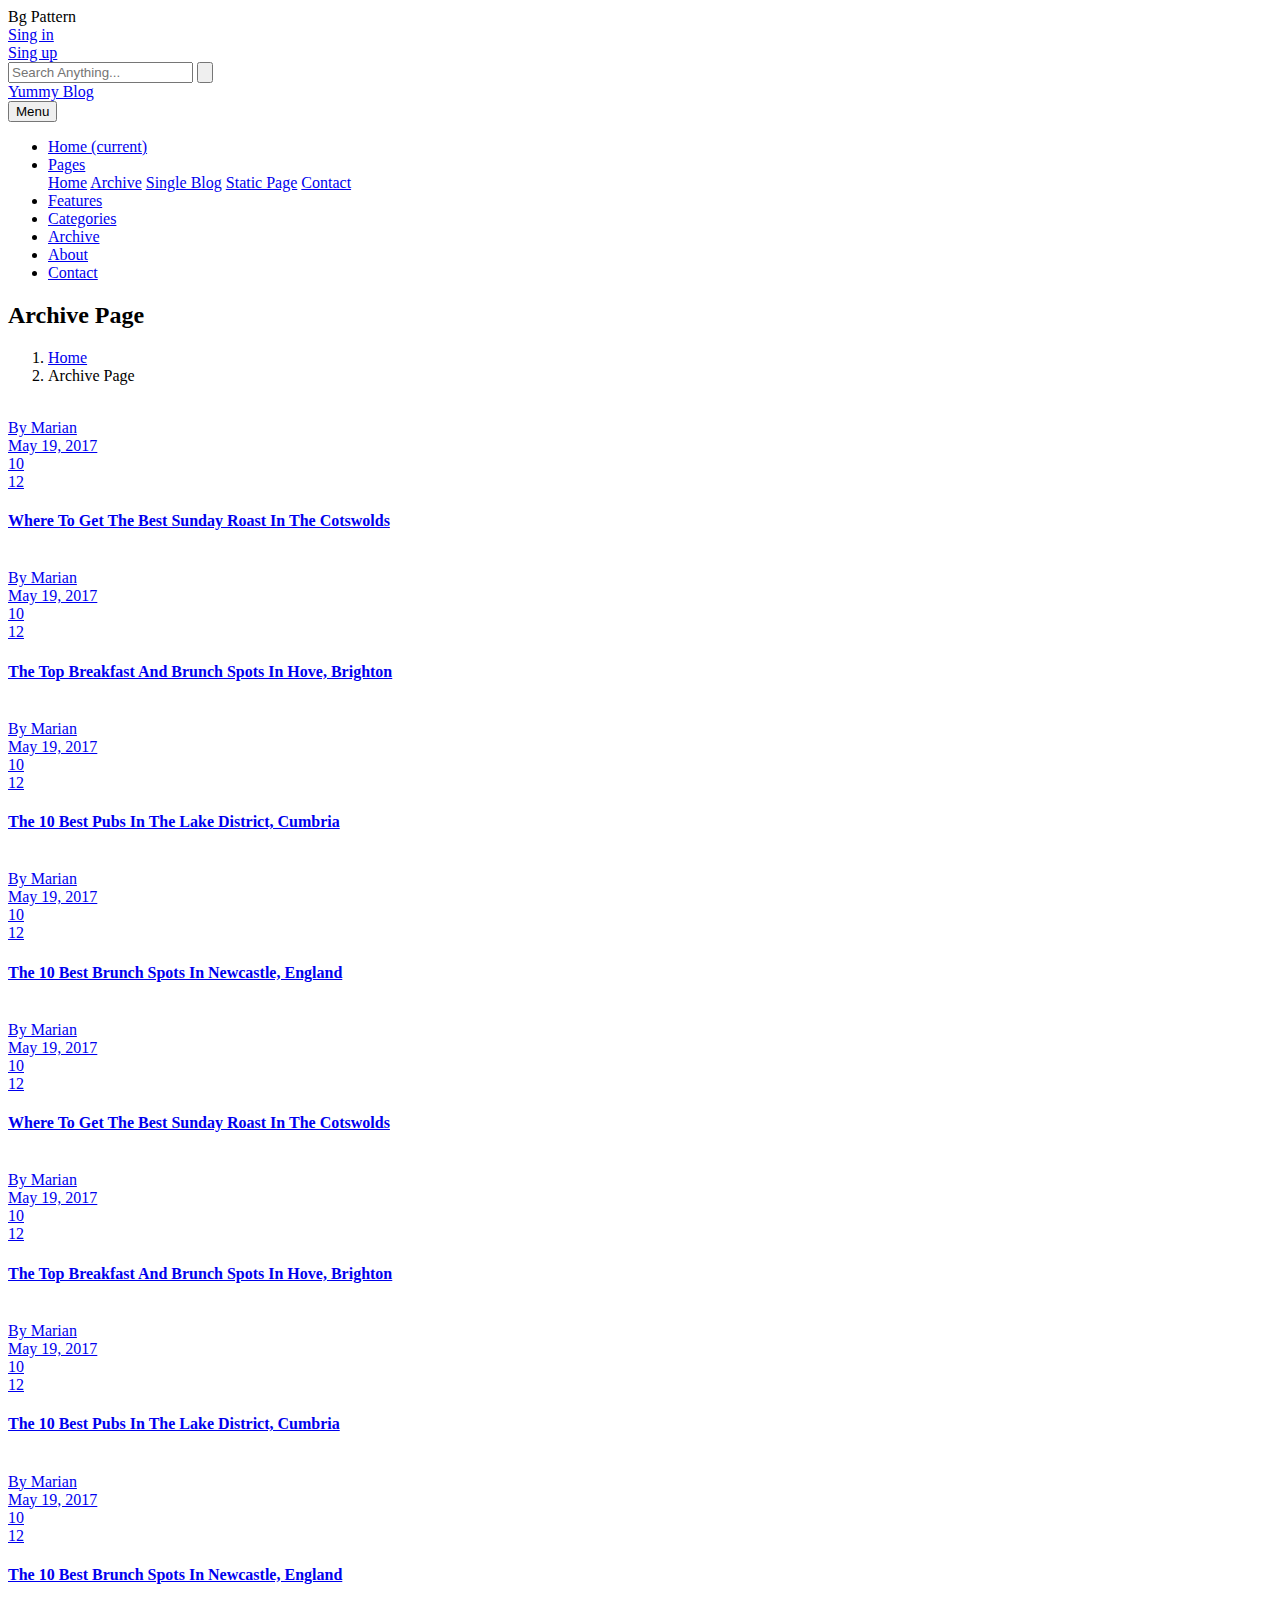
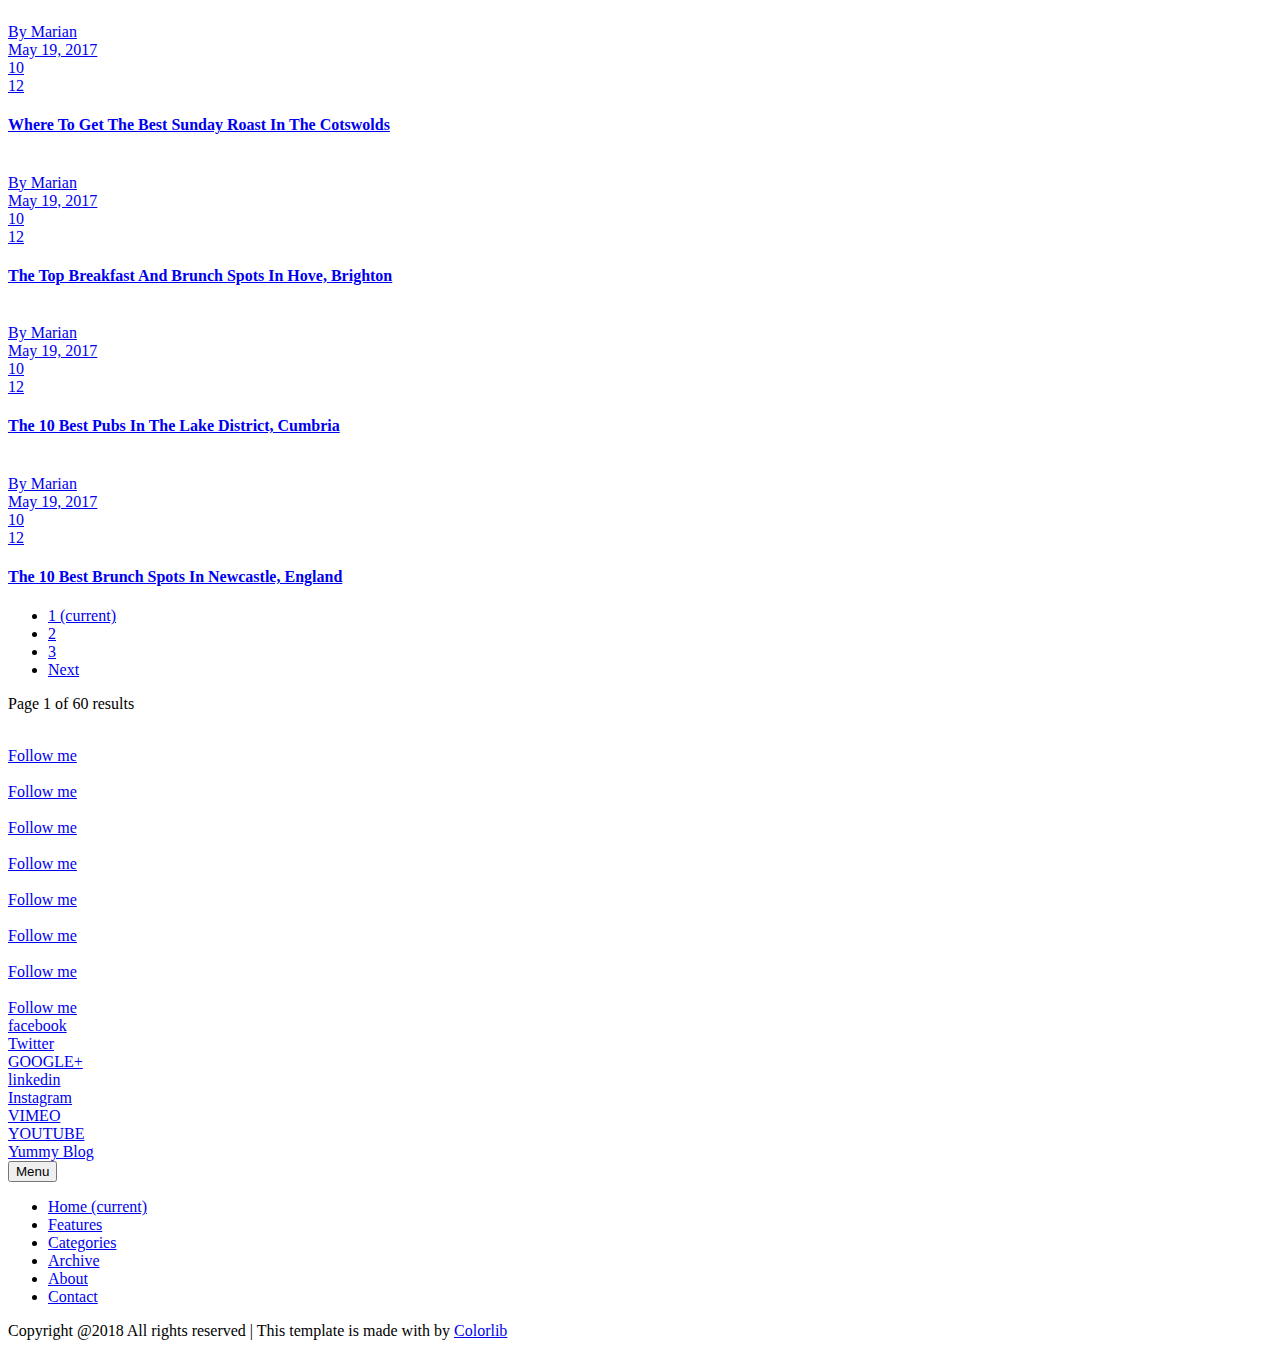
==== yummy-master/archive.html @ c9d028f7 "Create archive.html" ====
<!DOCTYPE html>
<html lang="en">

<head>
    <meta charset="UTF-8">
    <meta name="description" content="">
    <meta http-equiv="X-UA-Compatible" content="IE=edge">
    <meta name="viewport" content="width=device-width, initial-scale=1, shrink-to-fit=no">
    <!-- The above 4 meta tags *must* come first in the head; any other head content must come *after* these tags -->

    <!-- Title -->
    <title>Yummy Blog - Food Blog Template</title>

    <!-- Favicon -->
    <link rel="icon" href="img/core-img/favicon.ico">

    <!-- Core Stylesheet -->
    <link href="style.css" rel="stylesheet">

    <!-- Responsive CSS -->
    <link href="css/responsive/responsive.css" rel="stylesheet">

</head>

<body>
    <!-- Preloader Start -->
    <div id="preloader">
        <div class="yummy-load"></div>
    </div>

    <!-- Background Pattern Swither -->
    <div id="pattern-switcher">
        Bg Pattern
    </div>
    <div id="patter-close">
        <i class="fa fa-times" aria-hidden="true"></i>
    </div>

    <!-- ****** Top Header Area Start ****** -->
    <div class="top_header_area">
        <div class="container">
            <div class="row">
                <div class="col-5 col-sm-6">
                    <!--  Top Social bar start -->
                    <div class="top_social_bar">
                        <a href="#"><i class="fa fa-facebook" aria-hidden="true"></i></a>
                        <a href="#"><i class="fa fa-twitter" aria-hidden="true"></i></a>
                        <a href="#"><i class="fa fa-linkedin" aria-hidden="true"></i></a>
                        <a href="#"><i class="fa fa-skype" aria-hidden="true"></i></a>
                        <a href="#"><i class="fa fa-dribbble" aria-hidden="true"></i></a>
                    </div>
                </div>
                <!--  Login Register Area -->
                <div class="col-7 col-sm-6">
                    <div class="signup-search-area d-flex align-items-center justify-content-end">
                        <div class="login_register_area d-flex">
                            <div class="login">
                                <a href="register.html">Sing in</a>
                            </div>
                            <div class="register">
                                <a href="register.html">Sing up</a>
                            </div>
                        </div>
                        <!-- Search Button Area -->
                        <div class="search_button">
                            <a class="searchBtn" href="#"><i class="fa fa-search" aria-hidden="true"></i></a>
                        </div>
                        <!-- Search Form -->
                        <div class="search-hidden-form">
                            <form action="#" method="get">
                                <input type="search" name="search" id="search-anything" placeholder="Search Anything...">
                                <input type="submit" value="" class="d-none">
                                <span class="searchBtn"><i class="fa fa-times" aria-hidden="true"></i></span>
                            </form>
                        </div>
                    </div>
                </div>
            </div>
        </div>
    </div>
    <!-- ****** Top Header Area End ****** -->

    <!-- ****** Header Area Start ****** -->
    <header class="header_area">
        <div class="container">
            <div class="row">
                <!-- Logo Area Start -->
                <div class="col-12">
                    <div class="logo_area text-center">
                        <a href="index.html" class="yummy-logo">Yummy Blog</a>
                    </div>
                </div>
            </div>

            <div class="row">
                <div class="col-12">
                    <nav class="navbar navbar-expand-lg">
                        <button class="navbar-toggler" type="button" data-toggle="collapse" data-target="#yummyfood-nav" aria-controls="yummyfood-nav" aria-expanded="false" aria-label="Toggle navigation"><i class="fa fa-bars" aria-hidden="true"></i> Menu</button>
                        <!-- Menu Area Start -->
                        <div class="collapse navbar-collapse justify-content-center" id="yummyfood-nav">
                            <ul class="navbar-nav" id="yummy-nav">
                                <li class="nav-item">
                                    <a class="nav-link" href="index.html">Home <span class="sr-only">(current)</span></a>
                                </li>
                                <li class="nav-item dropdown">
                                    <a class="nav-link dropdown-toggle" href="#" id="yummyDropdown" role="button" data-toggle="dropdown" aria-haspopup="true" aria-expanded="false">Pages</a>
                                    <div class="dropdown-menu" aria-labelledby="yummyDropdown">
                                        <a class="dropdown-item" href="index.html">Home</a>
                                        <a class="dropdown-item" href="archive.html">Archive</a>
                                        <a class="dropdown-item" href="single.html">Single Blog</a>
                                        <a class="dropdown-item" href="static.html">Static Page</a>
                                        <a class="dropdown-item" href="contact.html">Contact</a>
                                    </div>
                                </li>
                                <li class="nav-item">
                                    <a class="nav-link" href="#">Features</a>
                                </li>
                                <li class="nav-item">
                                    <a class="nav-link" href="#">Categories</a>
                                </li>
                                <li class="nav-item active">
                                    <a class="nav-link" href="archive.html">Archive</a>
                                </li>
                                <li class="nav-item">
                                    <a class="nav-link" href="#">About</a>
                                </li>
                                <li class="nav-item">
                                    <a class="nav-link" href="contact.html">Contact</a>
                                </li>
                            </ul>
                        </div>
                    </nav>
                </div>
            </div>
        </div>
    </header>
    <!-- ****** Header Area End ****** -->

    <!-- ****** Breadcumb Area Start ****** -->
    <div class="breadcumb-area" style="background-image: url(img/bg-img/breadcumb.jpg);">
        <div class="container h-100">
            <div class="row h-100 align-items-center">
                <div class="col-12">
                    <div class="bradcumb-title text-center">
                        <h2>Archive Page</h2>
                    </div>
                </div>
            </div>
        </div>
    </div>
    <div class="breadcumb-nav">
        <div class="container">
            <div class="row">
                <div class="col-12">
                    <nav aria-label="breadcrumb">
                        <ol class="breadcrumb">
                            <li class="breadcrumb-item"><a href="#"><i class="fa fa-home" aria-hidden="true"></i> Home</a></li>
                            <li class="breadcrumb-item active" aria-current="page">Archive Page</li>
                        </ol>
                    </nav>
                </div>
            </div>
        </div>
    </div>
    <!-- ****** Breadcumb Area End ****** -->

    <!-- ****** Archive Area Start ****** -->
    <section class="archive-area section_padding_80">
        <div class="container">
            <div class="row">

                <!-- Single Post -->
                <div class="col-12 col-md-6 col-lg-4">
                    <div class="single-post wow fadeInUp" data-wow-delay="0.1s">
                        <!-- Post Thumb -->
                        <div class="post-thumb">
                            <img src="img/blog-img/2.jpg" alt="">
                        </div>
                        <!-- Post Content -->
                        <div class="post-content">
                            <div class="post-meta d-flex">
                                <div class="post-author-date-area d-flex">
                                    <!-- Post Author -->
                                    <div class="post-author">
                                        <a href="#">By Marian</a>
                                    </div>
                                    <!-- Post Date -->
                                    <div class="post-date">
                                        <a href="#">May 19, 2017</a>
                                    </div>
                                </div>
                                <!-- Post Comment & Share Area -->
                                <div class="post-comment-share-area d-flex">
                                    <!-- Post Favourite -->
                                    <div class="post-favourite">
                                        <a href="#"><i class="fa fa-heart-o" aria-hidden="true"></i> 10</a>
                                    </div>
                                    <!-- Post Comments -->
                                    <div class="post-comments">
                                        <a href="#"><i class="fa fa-comment-o" aria-hidden="true"></i> 12</a>
                                    </div>
                                    <!-- Post Share -->
                                    <div class="post-share">
                                        <a href="#"><i class="fa fa-share-alt" aria-hidden="true"></i></a>
                                    </div>
                                </div>
                            </div>
                            <a href="#">
                                <h4 class="post-headline">Where To Get The Best Sunday Roast In The Cotswolds</h4>
                            </a>
                        </div>
                    </div>
                </div>

                <!-- Single Post -->
                <div class="col-12 col-md-6 col-lg-4">
                    <div class="single-post wow fadeInUp" data-wow-delay="0.2s">
                        <!-- Post Thumb -->
                        <div class="post-thumb">
                            <img src="img/blog-img/3.jpg" alt="">
                        </div>
                        <!-- Post Content -->
                        <div class="post-content">
                            <div class="post-meta d-flex">
                                <div class="post-author-date-area d-flex">
                                    <!-- Post Author -->
                                    <div class="post-author">
                                        <a href="#">By Marian</a>
                                    </div>
                                    <!-- Post Date -->
                                    <div class="post-date">
                                        <a href="#">May 19, 2017</a>
                                    </div>
                                </div>
                                <!-- Post Comment & Share Area -->
                                <div class="post-comment-share-area d-flex">
                                    <!-- Post Favourite -->
                                    <div class="post-favourite">
                                        <a href="#"><i class="fa fa-heart-o" aria-hidden="true"></i> 10</a>
                                    </div>
                                    <!-- Post Comments -->
                                    <div class="post-comments">
                                        <a href="#"><i class="fa fa-comment-o" aria-hidden="true"></i> 12</a>
                                    </div>
                                    <!-- Post Share -->
                                    <div class="post-share">
                                        <a href="#"><i class="fa fa-share-alt" aria-hidden="true"></i></a>
                                    </div>
                                </div>
                            </div>
                            <a href="#">
                                <h4 class="post-headline">The Top Breakfast And Brunch Spots In Hove, Brighton</h4>
                            </a>
                        </div>
                    </div>
                </div>

                <!-- Single Post -->
                <div class="col-12 col-md-6 col-lg-4">
                    <div class="single-post wow fadeInUp" data-wow-delay="0.3s">
                        <!-- Post Thumb -->
                        <div class="post-thumb">
                            <img src="img/blog-img/4.jpg" alt="">
                        </div>
                        <!-- Post Content -->
                        <div class="post-content">
                            <div class="post-meta d-flex">
                                <div class="post-author-date-area d-flex">
                                    <!-- Post Author -->
                                    <div class="post-author">
                                        <a href="#">By Marian</a>
                                    </div>
                                    <!-- Post Date -->
                                    <div class="post-date">
                                        <a href="#">May 19, 2017</a>
                                    </div>
                                </div>
                                <!-- Post Comment & Share Area -->
                                <div class="post-comment-share-area d-flex">
                                    <!-- Post Favourite -->
                                    <div class="post-favourite">
                                        <a href="#"><i class="fa fa-heart-o" aria-hidden="true"></i> 10</a>
                                    </div>
                                    <!-- Post Comments -->
                                    <div class="post-comments">
                                        <a href="#"><i class="fa fa-comment-o" aria-hidden="true"></i> 12</a>
                                    </div>
                                    <!-- Post Share -->
                                    <div class="post-share">
                                        <a href="#"><i class="fa fa-share-alt" aria-hidden="true"></i></a>
                                    </div>
                                </div>
                            </div>
                            <a href="#">
                                <h4 class="post-headline">The 10 Best Pubs In The Lake District, Cumbria</h4>
                            </a>
                        </div>
                    </div>
                </div>

                <!-- Single Post -->
                <div class="col-12 col-md-6 col-lg-4">
                    <div class="single-post wow fadeInUp" data-wow-delay="0.4s">
                        <!-- Post Thumb -->
                        <div class="post-thumb">
                            <img src="img/blog-img/5.jpg" alt="">
                        </div>
                        <!-- Post Content -->
                        <div class="post-content">
                            <div class="post-meta d-flex">
                                <div class="post-author-date-area d-flex">
                                    <!-- Post Author -->
                                    <div class="post-author">
                                        <a href="#">By Marian</a>
                                    </div>
                                    <!-- Post Date -->
                                    <div class="post-date">
                                        <a href="#">May 19, 2017</a>
                                    </div>
                                </div>
                                <!-- Post Comment & Share Area -->
                                <div class="post-comment-share-area d-flex">
                                    <!-- Post Favourite -->
                                    <div class="post-favourite">
                                        <a href="#"><i class="fa fa-heart-o" aria-hidden="true"></i> 10</a>
                                    </div>
                                    <!-- Post Comments -->
                                    <div class="post-comments">
                                        <a href="#"><i class="fa fa-comment-o" aria-hidden="true"></i> 12</a>
                                    </div>
                                    <!-- Post Share -->
                                    <div class="post-share">
                                        <a href="#"><i class="fa fa-share-alt" aria-hidden="true"></i></a>
                                    </div>
                                </div>
                            </div>
                            <a href="#">
                                <h4 class="post-headline">The 10 Best Brunch Spots In Newcastle, England</h4>
                            </a>
                        </div>
                    </div>
                </div>

                <!-- Single Post -->
                <div class="col-12 col-md-6 col-lg-4">
                    <div class="single-post wow fadeInUp" data-wow-delay="0.5s">
                        <!-- Post Thumb -->
                        <div class="post-thumb">
                            <img src="img/blog-img/2.jpg" alt="">
                        </div>
                        <!-- Post Content -->
                        <div class="post-content">
                            <div class="post-meta d-flex">
                                <div class="post-author-date-area d-flex">
                                    <!-- Post Author -->
                                    <div class="post-author">
                                        <a href="#">By Marian</a>
                                    </div>
                                    <!-- Post Date -->
                                    <div class="post-date">
                                        <a href="#">May 19, 2017</a>
                                    </div>
                                </div>
                                <!-- Post Comment & Share Area -->
                                <div class="post-comment-share-area d-flex">
                                    <!-- Post Favourite -->
                                    <div class="post-favourite">
                                        <a href="#"><i class="fa fa-heart-o" aria-hidden="true"></i> 10</a>
                                    </div>
                                    <!-- Post Comments -->
                                    <div class="post-comments">
                                        <a href="#"><i class="fa fa-comment-o" aria-hidden="true"></i> 12</a>
                                    </div>
                                    <!-- Post Share -->
                                    <div class="post-share">
                                        <a href="#"><i class="fa fa-share-alt" aria-hidden="true"></i></a>
                                    </div>
                                </div>
                            </div>
                            <a href="#">
                                <h4 class="post-headline">Where To Get The Best Sunday Roast In The Cotswolds</h4>
                            </a>
                        </div>
                    </div>
                </div>

                <!-- Single Post -->
                <div class="col-12 col-md-6 col-lg-4">
                    <div class="single-post wow fadeInUp" data-wow-delay="0.6s">
                        <!-- Post Thumb -->
                        <div class="post-thumb">
                            <img src="img/blog-img/3.jpg" alt="">
                        </div>
                        <!-- Post Content -->
                        <div class="post-content">
                            <div class="post-meta d-flex">
                                <div class="post-author-date-area d-flex">
                                    <!-- Post Author -->
                                    <div class="post-author">
                                        <a href="#">By Marian</a>
                                    </div>
                                    <!-- Post Date -->
                                    <div class="post-date">
                                        <a href="#">May 19, 2017</a>
                                    </div>
                                </div>
                                <!-- Post Comment & Share Area -->
                                <div class="post-comment-share-area d-flex">
                                    <!-- Post Favourite -->
                                    <div class="post-favourite">
                                        <a href="#"><i class="fa fa-heart-o" aria-hidden="true"></i> 10</a>
                                    </div>
                                    <!-- Post Comments -->
                                    <div class="post-comments">
                                        <a href="#"><i class="fa fa-comment-o" aria-hidden="true"></i> 12</a>
                                    </div>
                                    <!-- Post Share -->
                                    <div class="post-share">
                                        <a href="#"><i class="fa fa-share-alt" aria-hidden="true"></i></a>
                                    </div>
                                </div>
                            </div>
                            <a href="#">
                                <h4 class="post-headline">The Top Breakfast And Brunch Spots In Hove, Brighton</h4>
                            </a>
                        </div>
                    </div>
                </div>

                <!-- Single Post -->
                <div class="col-12 col-md-6 col-lg-4">
                    <div class="single-post wow fadeInUp" data-wow-delay="0.7s">
                        <!-- Post Thumb -->
                        <div class="post-thumb">
                            <img src="img/blog-img/4.jpg" alt="">
                        </div>
                        <!-- Post Content -->
                        <div class="post-content">
                            <div class="post-meta d-flex">
                                <div class="post-author-date-area d-flex">
                                    <!-- Post Author -->
                                    <div class="post-author">
                                        <a href="#">By Marian</a>
                                    </div>
                                    <!-- Post Date -->
                                    <div class="post-date">
                                        <a href="#">May 19, 2017</a>
                                    </div>
                                </div>
                                <!-- Post Comment & Share Area -->
                                <div class="post-comment-share-area d-flex">
                                    <!-- Post Favourite -->
                                    <div class="post-favourite">
                                        <a href="#"><i class="fa fa-heart-o" aria-hidden="true"></i> 10</a>
                                    </div>
                                    <!-- Post Comments -->
                                    <div class="post-comments">
                                        <a href="#"><i class="fa fa-comment-o" aria-hidden="true"></i> 12</a>
                                    </div>
                                    <!-- Post Share -->
                                    <div class="post-share">
                                        <a href="#"><i class="fa fa-share-alt" aria-hidden="true"></i></a>
                                    </div>
                                </div>
                            </div>
                            <a href="#">
                                <h4 class="post-headline">The 10 Best Pubs In The Lake District, Cumbria</h4>
                            </a>
                        </div>
                    </div>
                </div>

                <!-- Single Post -->
                <div class="col-12 col-md-6 col-lg-4">
                    <div class="single-post wow fadeInUp" data-wow-delay="0.8s">
                        <!-- Post Thumb -->
                        <div class="post-thumb">
                            <img src="img/blog-img/5.jpg" alt="">
                        </div>
                        <!-- Post Content -->
                        <div class="post-content">
                            <div class="post-meta d-flex">
                                <div class="post-author-date-area d-flex">
                                    <!-- Post Author -->
                                    <div class="post-author">
                                        <a href="#">By Marian</a>
                                    </div>
                                    <!-- Post Date -->
                                    <div class="post-date">
                                        <a href="#">May 19, 2017</a>
                                    </div>
                                </div>
                                <!-- Post Comment & Share Area -->
                                <div class="post-comment-share-area d-flex">
                                    <!-- Post Favourite -->
                                    <div class="post-favourite">
                                        <a href="#"><i class="fa fa-heart-o" aria-hidden="true"></i> 10</a>
                                    </div>
                                    <!-- Post Comments -->
                                    <div class="post-comments">
                                        <a href="#"><i class="fa fa-comment-o" aria-hidden="true"></i> 12</a>
                                    </div>
                                    <!-- Post Share -->
                                    <div class="post-share">
                                        <a href="#"><i class="fa fa-share-alt" aria-hidden="true"></i></a>
                                    </div>
                                </div>
                            </div>
                            <a href="#">
                                <h4 class="post-headline">The 10 Best Brunch Spots In Newcastle, England</h4>
                            </a>
                        </div>
                    </div>
                </div>

                <!-- Single Post -->
                <div class="col-12 col-md-6 col-lg-4">
                    <div class="single-post wow fadeInUp" data-wow-delay="0.9s">
                        <!-- Post Thumb -->
                        <div class="post-thumb">
                            <img src="img/blog-img/2.jpg" alt="">
                        </div>
                        <!-- Post Content -->
                        <div class="post-content">
                            <div class="post-meta d-flex">
                                <div class="post-author-date-area d-flex">
                                    <!-- Post Author -->
                                    <div class="post-author">
                                        <a href="#">By Marian</a>
                                    </div>
                                    <!-- Post Date -->
                                    <div class="post-date">
                                        <a href="#">May 19, 2017</a>
                                    </div>
                                </div>
                                <!-- Post Comment & Share Area -->
                                <div class="post-comment-share-area d-flex">
                                    <!-- Post Favourite -->
                                    <div class="post-favourite">
                                        <a href="#"><i class="fa fa-heart-o" aria-hidden="true"></i> 10</a>
                                    </div>
                                    <!-- Post Comments -->
                                    <div class="post-comments">
                                        <a href="#"><i class="fa fa-comment-o" aria-hidden="true"></i> 12</a>
                                    </div>
                                    <!-- Post Share -->
                                    <div class="post-share">
                                        <a href="#"><i class="fa fa-share-alt" aria-hidden="true"></i></a>
                                    </div>
                                </div>
                            </div>
                            <a href="#">
                                <h4 class="post-headline">Where To Get The Best Sunday Roast In The Cotswolds</h4>
                            </a>
                        </div>
                    </div>
                </div>

                <!-- Single Post -->
                <div class="col-12 col-md-6 col-lg-4">
                    <div class="single-post wow fadeInUp" data-wow-delay="1s">
                        <!-- Post Thumb -->
                        <div class="post-thumb">
                            <img src="img/blog-img/3.jpg" alt="">
                        </div>
                        <!-- Post Content -->
                        <div class="post-content">
                            <div class="post-meta d-flex">
                                <div class="post-author-date-area d-flex">
                                    <!-- Post Author -->
                                    <div class="post-author">
                                        <a href="#">By Marian</a>
                                    </div>
                                    <!-- Post Date -->
                                    <div class="post-date">
                                        <a href="#">May 19, 2017</a>
                                    </div>
                                </div>
                                <!-- Post Comment & Share Area -->
                                <div class="post-comment-share-area d-flex">
                                    <!-- Post Favourite -->
                                    <div class="post-favourite">
                                        <a href="#"><i class="fa fa-heart-o" aria-hidden="true"></i> 10</a>
                                    </div>
                                    <!-- Post Comments -->
                                    <div class="post-comments">
                                        <a href="#"><i class="fa fa-comment-o" aria-hidden="true"></i> 12</a>
                                    </div>
                                    <!-- Post Share -->
                                    <div class="post-share">
                                        <a href="#"><i class="fa fa-share-alt" aria-hidden="true"></i></a>
                                    </div>
                                </div>
                            </div>
                            <a href="#">
                                <h4 class="post-headline">The Top Breakfast And Brunch Spots In Hove, Brighton</h4>
                            </a>
                        </div>
                    </div>
                </div>

                <!-- Single Post -->
                <div class="col-12 col-md-6 col-lg-4">
                    <div class="single-post wow fadeInUp" data-wow-delay="1.1s">
                        <!-- Post Thumb -->
                        <div class="post-thumb">
                            <img src="img/blog-img/4.jpg" alt="">
                        </div>
                        <!-- Post Content -->
                        <div class="post-content">
                            <div class="post-meta d-flex">
                                <div class="post-author-date-area d-flex">
                                    <!-- Post Author -->
                                    <div class="post-author">
                                        <a href="#">By Marian</a>
                                    </div>
                                    <!-- Post Date -->
                                    <div class="post-date">
                                        <a href="#">May 19, 2017</a>
                                    </div>
                                </div>
                                <!-- Post Comment & Share Area -->
                                <div class="post-comment-share-area d-flex">
                                    <!-- Post Favourite -->
                                    <div class="post-favourite">
                                        <a href="#"><i class="fa fa-heart-o" aria-hidden="true"></i> 10</a>
                                    </div>
                                    <!-- Post Comments -->
                                    <div class="post-comments">
                                        <a href="#"><i class="fa fa-comment-o" aria-hidden="true"></i> 12</a>
                                    </div>
                                    <!-- Post Share -->
                                    <div class="post-share">
                                        <a href="#"><i class="fa fa-share-alt" aria-hidden="true"></i></a>
                                    </div>
                                </div>
                            </div>
                            <a href="#">
                                <h4 class="post-headline">The 10 Best Pubs In The Lake District, Cumbria</h4>
                            </a>
                        </div>
                    </div>
                </div>

                <!-- Single Post -->
                <div class="col-12 col-md-6 col-lg-4">
                    <div class="single-post wow fadeInUp" data-wow-delay="1.2s">
                        <!-- Post Thumb -->
                        <div class="post-thumb">
                            <img src="img/blog-img/5.jpg" alt="">
                        </div>
                        <!-- Post Content -->
                        <div class="post-content">
                            <div class="post-meta d-flex">
                                <div class="post-author-date-area d-flex">
                                    <!-- Post Author -->
                                    <div class="post-author">
                                        <a href="#">By Marian</a>
                                    </div>
                                    <!-- Post Date -->
                                    <div class="post-date">
                                        <a href="#">May 19, 2017</a>
                                    </div>
                                </div>
                                <!-- Post Comment & Share Area -->
                                <div class="post-comment-share-area d-flex">
                                    <!-- Post Favourite -->
                                    <div class="post-favourite">
                                        <a href="#"><i class="fa fa-heart-o" aria-hidden="true"></i> 10</a>
                                    </div>
                                    <!-- Post Comments -->
                                    <div class="post-comments">
                                        <a href="#"><i class="fa fa-comment-o" aria-hidden="true"></i> 12</a>
                                    </div>
                                    <!-- Post Share -->
                                    <div class="post-share">
                                        <a href="#"><i class="fa fa-share-alt" aria-hidden="true"></i></a>
                                    </div>
                                </div>
                            </div>
                            <a href="#">
                                <h4 class="post-headline">The 10 Best Brunch Spots In Newcastle, England</h4>
                            </a>
                        </div>
                    </div>
                </div>

                <div class="col-12">
                    <div class="pagination-area d-sm-flex mt-15">
                        <nav aria-label="#">
                            <ul class="pagination">
                                <li class="page-item active">
                                    <a class="page-link" href="#">1 <span class="sr-only">(current)</span></a>
                                </li>
                                <li class="page-item"><a class="page-link" href="#">2</a></li>
                                <li class="page-item"><a class="page-link" href="#">3</a></li>
                                <li class="page-item">
                                    <a class="page-link" href="#">Next <i class="fa fa-angle-double-right" aria-hidden="true"></i></a>
                                </li>
                            </ul>
                        </nav>
                        <div class="page-status">
                            <p>Page 1 of 60 results</p>
                        </div>
                    </div>
                </div>

            </div>
        </div>
    </section>
    <!-- ****** Archive Area End ****** -->

    <!-- ****** Instagram Area Start ****** -->
    <div class="instargram_area owl-carousel section_padding_100_0 clearfix" id="portfolio">

        <!-- Instagram Item -->
        <div class="instagram_gallery_item">
            <!-- Instagram Thumb -->
            <img src="img/instagram-img/1.jpg" alt="">
            <!-- Hover -->
            <div class="hover_overlay">
                <div class="yummy-table">
                    <div class="yummy-table-cell">
                        <div class="follow-me text-center">
                            <a href="#"><i class="fa fa-instagram" aria-hidden="true"></i> Follow me</a>
                        </div>
                    </div>
                </div>
            </div>
        </div>

        <!-- Instagram Item -->
        <div class="instagram_gallery_item">
            <!-- Instagram Thumb -->
            <img src="img/instagram-img/2.jpg" alt="">
            <!-- Hover -->
            <div class="hover_overlay">
                <div class="yummy-table">
                    <div class="yummy-table-cell">
                        <div class="follow-me text-center">
                            <a href="#"><i class="fa fa-instagram" aria-hidden="true"></i> Follow me</a>
                        </div>
                    </div>
                </div>
            </div>
        </div>

        <!-- Instagram Item -->
        <div class="instagram_gallery_item">
            <!-- Instagram Thumb -->
            <img src="img/instagram-img/3.jpg" alt="">
            <!-- Hover -->
            <div class="hover_overlay">
                <div class="yummy-table">
                    <div class="yummy-table-cell">
                        <div class="follow-me text-center">
                            <a href="#"><i class="fa fa-instagram" aria-hidden="true"></i> Follow me</a>
                        </div>
                    </div>
                </div>
            </div>
        </div>

        <!-- Instagram Item -->
        <div class="instagram_gallery_item">
            <!-- Instagram Thumb -->
            <img src="img/instagram-img/4.jpg" alt="">
            <!-- Hover -->
            <div class="hover_overlay">
                <div class="yummy-table">
                    <div class="yummy-table-cell">
                        <div class="follow-me text-center">
                            <a href="#"><i class="fa fa-instagram" aria-hidden="true"></i> Follow me</a>
                        </div>
                    </div>
                </div>
            </div>
        </div>

        <!-- Instagram Item -->
        <div class="instagram_gallery_item">
            <!-- Instagram Thumb -->
            <img src="img/instagram-img/5.jpg" alt="">
            <!-- Hover -->
            <div class="hover_overlay">
                <div class="yummy-table">
                    <div class="yummy-table-cell">
                        <div class="follow-me text-center">
                            <a href="#"><i class="fa fa-instagram" aria-hidden="true"></i> Follow me</a>
                        </div>
                    </div>
                </div>
            </div>
        </div>

        <!-- Instagram Item -->
        <div class="instagram_gallery_item">
            <!-- Instagram Thumb -->
            <img src="img/instagram-img/6.jpg" alt="">
            <!-- Hover -->
            <div class="hover_overlay">
                <div class="yummy-table">
                    <div class="yummy-table-cell">
                        <div class="follow-me text-center">
                            <a href="#"><i class="fa fa-instagram" aria-hidden="true"></i> Follow me</a>
                        </div>
                    </div>
                </div>
            </div>
        </div>

        <!-- Instagram Item -->
        <div class="instagram_gallery_item">
            <!-- Instagram Thumb -->
            <img src="img/instagram-img/1.jpg" alt="">
            <!-- Hover -->
            <div class="hover_overlay">
                <div class="yummy-table">
                    <div class="yummy-table-cell">
                        <div class="follow-me text-center">
                            <a href="#"><i class="fa fa-instagram" aria-hidden="true"></i> Follow me</a>
                        </div>
                    </div>
                </div>
            </div>
        </div>

        <!-- Instagram Item -->
        <div class="instagram_gallery_item">
            <!-- Instagram Thumb -->
            <img src="img/instagram-img/2.jpg" alt="">
            <!-- Hover -->
            <div class="hover_overlay">
                <div class="yummy-table">
                    <div class="yummy-table-cell">
                        <div class="follow-me text-center">
                            <a href="#"><i class="fa fa-instagram" aria-hidden="true"></i> Follow me</a>
                        </div>
                    </div>
                </div>
            </div>
        </div>

    </div>
    <!-- ****** Our Creative Portfolio Area End ****** -->

    <!-- ****** Footer Social Icon Area Start ****** -->
    <div class="social_icon_area clearfix">
        <div class="container">
            <div class="row">
                <div class="col-12">
                    <div class="footer-social-area d-flex">
                        <div class="single-icon">
                            <a href="#"><i class="fa fa-facebook" aria-hidden="true"></i><span>facebook</span></a>
                        </div>
                        <div class="single-icon">
                            <a href="#"><i class="fa fa-twitter" aria-hidden="true"></i><span>Twitter</span></a>
                        </div>
                        <div class="single-icon">
                            <a href="#"><i class="fa fa-google-plus" aria-hidden="true"></i><span>GOOGLE+</span></a>
                        </div>
                        <div class="single-icon">
                            <a href="#"><i class="fa fa-linkedin-square" aria-hidden="true"></i><span>linkedin</span></a>
                        </div>
                        <div class="single-icon">
                            <a href="#"><i class="fa fa-instagram" aria-hidden="true"></i><span>Instagram</span></a>
                        </div>
                        <div class="single-icon">
                            <a href="#"><i class="fa fa-vimeo" aria-hidden="true"></i><span>VIMEO</span></a>
                        </div>
                        <div class="single-icon">
                            <a href="#"><i class="fa fa-youtube-play" aria-hidden="true"></i><span>YOUTUBE</span></a>
                        </div>
                    </div>
                </div>
            </div>
        </div>
    </div>
    <!-- ****** Footer Social Icon Area End ****** -->

    <!-- ****** Footer Menu Area Start ****** -->
    <footer class="footer_area">
        <div class="container">
            <div class="row">
                <div class="col-12">
                    <div class="footer-content">
                        <!-- Logo Area Start -->
                        <div class="footer-logo-area text-center">
                            <a href="index.html" class="yummy-logo">Yummy Blog</a>
                        </div>
                        <!-- Menu Area Start -->
                        <nav class="navbar navbar-expand-lg">
                            <button class="navbar-toggler" type="button" data-toggle="collapse" data-target="#yummyfood-footer-nav" aria-controls="yummyfood-footer-nav" aria-expanded="false" aria-label="Toggle navigation"><i class="fa fa-bars" aria-hidden="true"></i> Menu</button>
                            <!-- Menu Area Start -->
                            <div class="collapse navbar-collapse justify-content-center" id="yummyfood-footer-nav">
                                <ul class="navbar-nav">
                                    <li class="nav-item active">
                                        <a class="nav-link" href="#">Home <span class="sr-only">(current)</span></a>
                                    </li>
                                    <li class="nav-item">
                                        <a class="nav-link" href="#">Features</a>
                                    </li>
                                    <li class="nav-item">
                                        <a class="nav-link" href="#">Categories</a>
                                    </li>
                                    <li class="nav-item">
                                        <a class="nav-link" href="#">Archive</a>
                                    </li>
                                    <li class="nav-item">
                                        <a class="nav-link" href="#">About</a>
                                    </li>
                                    <li class="nav-item">
                                        <a class="nav-link" href="#">Contact</a>
                                    </li>
                                </ul>
                            </div>
                        </nav>
                    </div>
                </div>
            </div>
        </div>

        <div class="container">
            <div class="row">
                <div class="col-12">
                    <!-- Copywrite Text -->
                    <div class="copy_right_text text-center">
                        <p>Copyright @2018 All rights reserved | This template is made with <i class="fa fa-heart-o" aria-hidden="true"></i> by <a href="https://colorlib.com" target="_blank">Colorlib</a></p>
                    </div>
                </div>
            </div>
        </div>
    </footer>
    <!-- ****** Footer Menu Area End ****** -->

    <!-- Jquery-2.2.4 js -->
    <script src="js/jquery/jquery-2.2.4.min.js"></script>
    <!-- Popper js -->
    <script src="js/bootstrap/popper.min.js"></script>
    <!-- Bootstrap-4 js -->
    <script src="js/bootstrap/bootstrap.min.js"></script>
    <!-- All Plugins JS -->
    <script src="js/others/plugins.js"></script>
    <!-- Active JS -->
    <script src="js/active.js"></script>
</body>
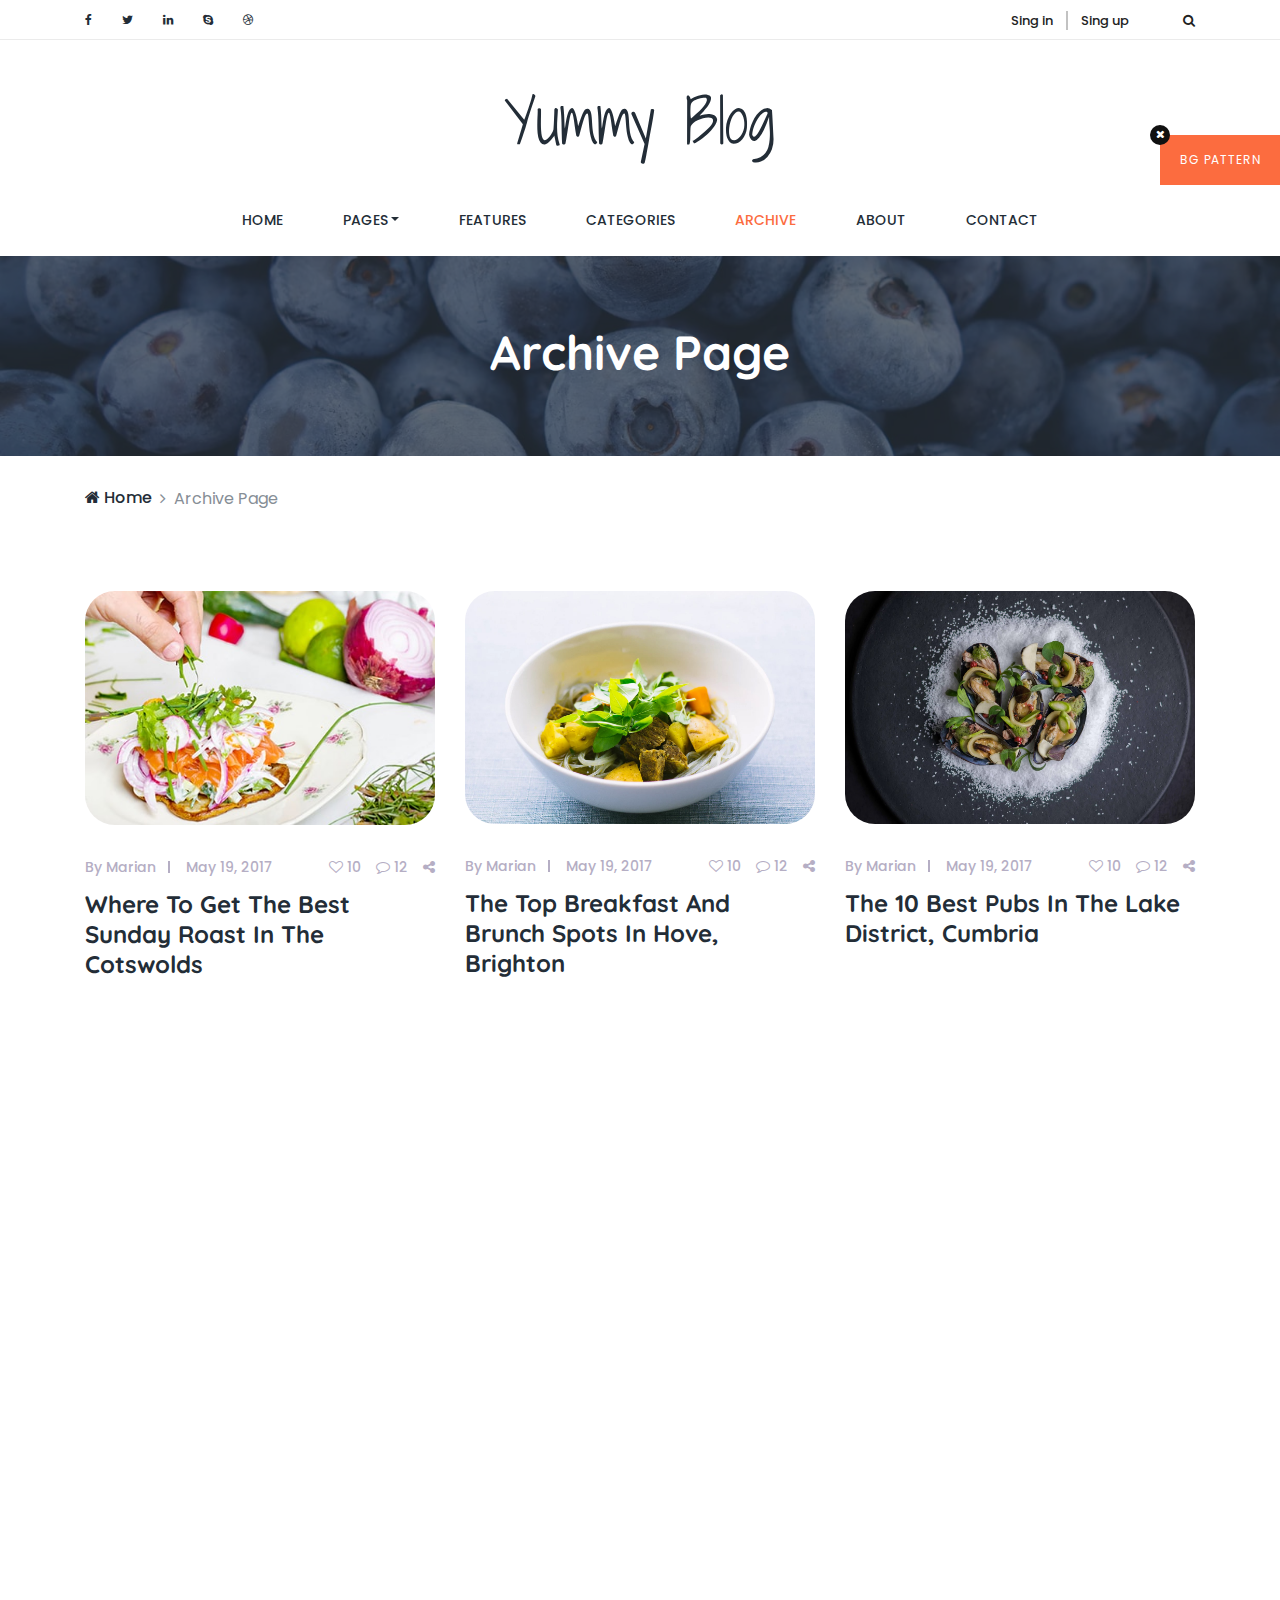
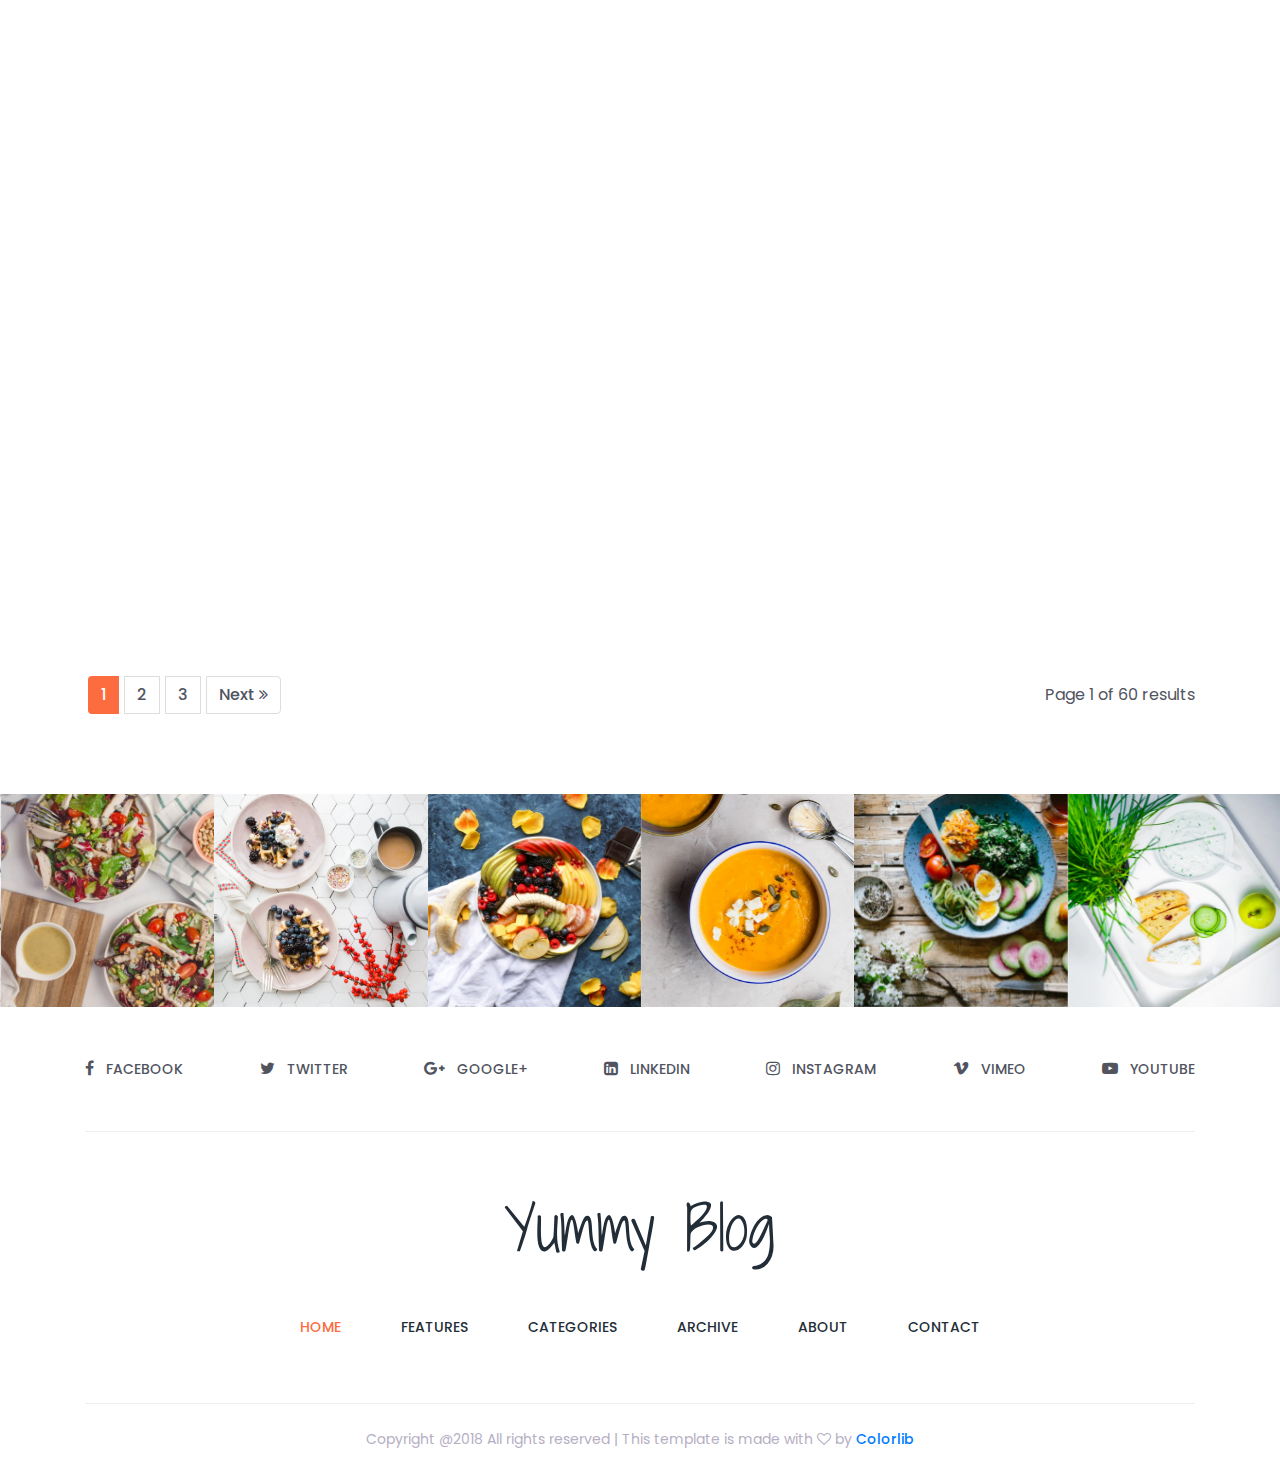
==== commit 0626dfbe: "added a title?" ====
--- a/yummy-master/archive.html
+++ b/yummy-master/archive.html
@@ -9,7 +9,7 @@
     <!-- The above 4 meta tags *must* come first in the head; any other head content must come *after* these tags -->
 
     <!-- Title -->
-    <title>Yummy Blog - Food Blog Template</title>
+    <title>Hazel Nutt Edinburgh Clothes Swap</title>
 
     <!-- Favicon -->
     <link rel="icon" href="img/core-img/favicon.ico">
--- a/yummy-master/style.css
+++ b/yummy-master/style.css
@@ -0,0 +1,1489 @@
+/* ----------------------------------------------
+:: Template Name: Yummy Blog - Food Blog Template
+:: Template Author: Colorlib
+:: Template Author URI: https://colorlib.com
+:: Version: v1.0.0
+:: Last Updated: 11-13-2017
+---------------------------------------------- */
+
+/* -------- [Master Stylesheet] --------
+:: 1.0 Base CSS
+:: 2.0 Top Header Area CSS
+:: 3.0 Menu Area CSS
+:: 4.0 Wellcome Area CSS 
+:: 5.0 Top Feature Area CSS 
+:: 6.0 Blog Area CSS 
+:: 7.0 Instagram Area CSS 
+:: 8.0 Footer Social Area CSS 
+:: 9.0 Goole Map Area CSS
+:: 10.0 Sidebar Area CSS
+:: 11.0 Breadcumb Area CSS
+:: 12.0 Paginatio Area CSS
+:: 13.0 Contact Area CSS
+:: 14.0 Single Blog CSS
+----------------------------------- */
+
+/* ***** Fonts ***** */
+
+@import url('https://fonts.googleapis.com/css?family=Poppins:100,200,300,400,500,600,700|Quicksand:300,400,500,700|Shadows+Into+Light+Two');
+
+/* ***** Import CSS ***** */
+
+@import 'css/bootstrap/bootstrap.min.css';
+@import 'css/others/animate.css';
+@import 'css/others/magnific-popup.css';
+@import 'css/others/meanmenu.min.css';
+@import 'css/others/owl.carousel.min.css';
+@import 'css/others/font-awesome.min.css';
+@import 'css/others/pe-icon-7-stroke.css';
+
+/* --------------------
+:: 1.0 Base CSS
+-------------------- */
+
+* {
+    margin: 0;
+    padding: 0;
+}
+
+body {
+    font-family: 'Poppins', sans-serif;
+    position: relative;
+    z-index: auto;
+}
+
+h1,
+h2,
+h3,
+h4,
+h5,
+h6 {
+    font-family: 'Quicksand', sans-serif;
+    font-weight: 700;
+    color: #232d37;
+    line-height: 1.25;
+}
+
+p {
+    color: #51545f;
+    font-size: 16px;
+}
+
+.section_padding_100 {
+    padding-top: 100px;
+    padding-bottom: 100px;
+}
+
+.section_padding_100_70 {
+    padding-top: 100px;
+    padding-bottom: 70px;
+}
+
+.section_padding_50 {
+    padding-top: 50px;
+    padding-bottom: 50px;
+}
+
+.section_padding_50_20 {
+    padding-top: 50px;
+    padding-bottom: 20px;
+}
+
+.section_padding_150 {
+    padding-top: 150px;
+    padding-bottom: 150px;
+}
+
+.section_padding_200 {
+    padding-top: 200px;
+    padding-bottom: 200px;
+}
+
+.section_padding_80 {
+    margin-top: 80px;
+    margin-bottom: 80px;
+}
+
+.section_padding_80_50 {
+    padding-top: 80px;
+    padding-bottom: 50px;
+}
+
+.section_padding_30_80 {
+    padding-top: 30px;
+    padding-bottom: 80px;
+}
+
+.section_padding_80_0 {
+    padding-top: 80px;
+    padding-bottom: 0;
+}
+
+.section_padding_0_80 {
+    padding-top: 0;
+    padding-bottom: 80px;
+}
+
+img {
+    max-width: 100%;
+}
+
+.mt-15 {
+    margin-top: 15px;
+}
+
+.mt-30 {
+    margin-top: 30px;
+}
+
+.mt-40 {
+    margin-top: 40px;
+}
+
+.mt-50 {
+    margin-top: 50px;
+}
+
+.mt-100 {
+    margin-top: 100px;
+}
+
+.mt-150 {
+    margin-top: 150px;
+}
+
+.mr-15 {
+    margin-right: 15px;
+}
+
+.mr-30 {
+    margin-right: 30px;
+}
+
+.mr-50 {
+    margin-right: 50px;
+}
+
+.mr-100 {
+    margin-right: 100px;
+}
+
+.mb-15 {
+    margin-bottom: 15px;
+}
+
+.mb-30 {
+    margin-bottom: 30px;
+}
+
+.mb-50 {
+    margin-bottom: 50px;
+}
+
+.mb-100 {
+    margin-bottom: 100px;
+}
+
+.ml-15 {
+    margin-left: 15px;
+}
+
+.ml-30 {
+    margin-left: 30px;
+}
+
+.ml-50 {
+    margin-left: 50px;
+}
+
+.ml-100 {
+    margin-left: 100px;
+}
+
+ul,
+ol {
+    margin: 0;
+    padding: 0;
+}
+
+#scrollUp {
+    bottom: 55px;
+    font-size: 14px;
+    right: 50%;
+    width: 30px;
+    background-color: #fc6c3f;
+    color: #fff;
+    text-align: center;
+    height: 30px;
+    line-height: 30px;
+    border-radius: 50%;
+    margin-right: -15px;
+}
+
+a,
+a:hover,
+a:focus,
+a:active {
+    text-decoration: none;
+    -webkit-transition-duration: 500ms;
+    transition-duration: 500ms;
+    font-weight: 500;
+    outline: none;
+}
+
+li {
+    list-style: none;
+}
+
+.heading_text > p {
+    font-size: 16px;
+}
+
+.heading_text > h2 {
+    font-weight: 500;
+    color: #333;
+}
+
+.heading_text > h3 {
+    color: #b4b4b4;
+    font-size: 90px;
+    font-weight: 100;
+    margin: 0;
+}
+
+.font-shadow-into-light {
+    font-family: 'Shadows Into Light Two', cursive !important;
+}
+
+.yummy-table {
+    display: table;
+    height: 100%;
+    left: 0;
+    position: relative;
+    top: 0;
+    width: 100%;
+    z-index: 2;
+}
+
+.yummy-table-cell {
+    display: table-cell;
+    vertical-align: middle;
+}
+
+#preloader {
+    overflow: hidden;
+    background-color: #fff;
+    height: 100%;
+    left: 0;
+    position: fixed;
+    top: 0;
+    width: 100%;
+    z-index: 999999;
+}
+
+.yummy-load {
+    -webkit-animation: 2000ms linear 0s normal none infinite running yummy-load;
+    animation: 2000ms linear 0s normal none infinite running yummy-load;
+    background: transparent none repeat scroll 0 0;
+    border-color: #dddddd #dddddd #fc6c3f;
+    border-radius: 50%;
+    border-style: solid;
+    border-width: 3px;
+    height: 40px;
+    left: calc(50% - 20px);
+    position: relative;
+    top: calc(50% - 20px);
+    width: 40px;
+    z-index: 9;
+}
+
+@-webkit-keyframes yummy-load {
+    0% {
+        -webkit-transform: rotate(0deg);
+        transform: rotate(0deg);
+    }
+    100% {
+        -webkit-transform: rotate(360deg);
+        transform: rotate(360deg);
+    }
+}
+
+@keyframes yummy-load {
+    0% {
+        -webkit-transform: rotate(0deg);
+        transform: rotate(0deg);
+    }
+    100% {
+        -webkit-transform: rotate(360deg);
+        transform: rotate(360deg);
+    }
+}
+
+/* --------------------
+:: 2.0 Top Header Area CSS
+-------------------- */
+
+.top_header_area {
+    width: 100%;
+    height: 40px;
+    border-bottom: 1px solid #ebebeb;
+}
+
+.top_header_area .top_social_bar {
+    display: -webkit-box;
+    display: -ms-flexbox;
+    display: flex;
+    height: 40px;
+    -webkit-box-align: center;
+    -ms-flex-align: center;
+    align-items: center;
+}
+
+
+.top_header_area .top_social_bar > a {
+    font-size: 12px;
+    color: #232d37;
+    margin-right: 30px;
+}
+
+.top_header_area .top_social_bar > a:hover {
+    color: #fc6c3f;
+}
+
+.top_header_area .top_social_bar > a:last-of-type {
+    margin-right: 0;
+}
+
+.top_header_area .signup-search-area {
+    height: 40px;
+    position: relative;
+    z-index: 3;
+}
+
+.top_header_area .signup-search-area a {
+    font-size: 13px;
+    color: #222;
+}
+
+.top_header_area .signup-search-area .login a {
+    margin-right: 13px;
+    border-right: 2px solid #c2c2c2;
+    padding-right: 13px;
+}
+
+.top_header_area .signup-search-area .search_button {
+    margin-left: 54px;
+}
+
+#searchBtn {
+    position: relative;
+    z-index: 8;
+}
+
+.search-hidden-form {
+    position: absolute;
+    width: 100%;
+    z-index: 4;
+    height: 100%;
+    top: 0;
+    left: 0;
+    right: 0;
+    bottom: 0;
+    -webkit-transition-duration: 500ms;
+    transition-duration: 500ms;
+    opacity: 0;
+    -ms-filter: "progid:DXImageTransform.Microsoft.Alpha(Opacity=0)";
+    font-size: 12px;
+}
+
+.search-hidden-form.search-form-open {
+    z-index: 18;
+    opacity: 1;
+    -ms-filter: "progid:DXImageTransform.Microsoft.Alpha(Opacity=100)";
+}
+
+.search-hidden-form #search-anything {
+    width: 100%;
+    height: 30px;
+    border: 1px solid #ddd;
+    top: 5px;
+    position: relative;
+    padding: 5px 10px;
+}
+
+.search-hidden-form span {
+    line-height: 30px;
+    width: 30px;
+    height: 30px;
+    position: absolute;
+    display: block;
+    text-align: center;
+    top: 5px;
+    right: 0;
+    border: 1px solid #ddd;
+    color: #888;
+    cursor: pointer;
+    z-index: 5;
+    font-size: 13px;
+    border-left: none;
+    -webkit-transition-duration: 500ms;
+    transition-duration: 500ms;
+}
+
+.search-hidden-form span:hover {
+    color: #000;
+}
+
+/* --------------------
+:: 3.0 Menu Area CSS
+-------------------- */
+
+.logo_area .yummy-logo {
+    font-family: 'Shadows Into Light Two', cursive;
+    font-size: 60px;
+    margin-bottom: 0;
+    padding: 35px 0 20px 0;
+    display: inline-block;
+    color: #232d37;
+}
+
+.navbar.navbar-expand-lg {
+    padding: 0;
+}
+
+.navbar.navbar-expand-lg .navbar-nav .nav-link {
+    padding: 25px 30px;
+    color: #232d37;
+    text-transform: uppercase;
+    font-size: 14px;
+}
+
+.navbar.navbar-expand-lg .navbar-nav .nav-link:hover,
+.navbar.navbar-expand-lg .navbar-nav .active .nav-link {
+    color: #fc6c3f;
+}
+
+.dropdown-item {
+    font-weight: 500;
+    color: #232d37;
+    font-size: 14px;
+    text-transform: uppercase;
+}
+
+.dropdown-item:focus,
+.dropdown-item:hover {
+    color: #fc6c3f;
+    text-decoration: none;
+    background-color: #f8f9fa;
+}
+
+/* --------------------
+:: 4.0 Wellcome Area CSS 
+-------------------- */
+
+.welcome-single-slide {
+    position: relative;
+    z-index: 1;
+    overflow: hidden
+}
+
+.welcome-single-slide .project_title a > h5 {
+    color: #ffffff;
+    font-size: 24px;
+    font-weight: 700;
+    margin-bottom: 0;
+}
+
+.welcome-single-slide .project_title {
+    position: absolute;
+    content: "";
+    bottom: -300px;
+    left: 0;
+    z-index: 3;
+    background: rgba(252, 108, 63, 0.7);
+    padding: 30px;
+    width: 100%;
+    height: auto;
+    -webkit-transition-duration: 750ms;
+    transition-duration: 750ms;
+}
+
+.welcome-single-slide:hover .project_title {
+    bottom: 0;
+}
+
+.welcome-single-slide .post-date-commnents a {
+    font-size: 14px;
+    font-weight: 400;
+    color: #fff;
+    position: relative;
+    z-index: 1;
+    margin-bottom: 10px;
+}
+
+.welcome-single-slide .post-date-commnents a:hover {
+    color: rgba(255, 255, 255, 0.9);
+}
+
+
+.welcome-single-slide .post-date-commnents a:first-child {
+    margin-right: 30px;
+}
+
+.welcome-single-slide .post-date-commnents a:first-child:after {
+    width: 2px;
+    height: 80%;
+    content: '';
+    position: absolute;
+    top: 10%;
+    right: -14px;
+    z-index: 2;
+    background-color: #fff;
+}
+
+
+.welcome-post-sliders {
+    position: relative;
+    z-index: 1;
+}
+
+.welcome-post-sliders .owl-prev {
+    position: absolute;
+    width: 10%;
+    background-color: transparent;
+    height: 100%;
+    top: 0;
+    left: 0;
+    cursor: url(img/core-img/back.png), auto !important;
+    z-index: 9;
+}
+
+.welcome-post-sliders .owl-next {
+    position: absolute;
+    width: 10%;
+    background-color: transparent;
+    height: 100%;
+    top: 0;
+    right: 0;
+    cursor: url(img/core-img/next.png), auto !important;
+}
+
+/* --------------------
+:: 5.0 Top Feature Area CSS 
+-------------------- */
+
+.categories_area {
+    padding: 80px 0 50px 0;
+}
+
+.single_catagory {
+    position: relative;
+    z-index: 1;
+    margin-bottom: 30px;
+}
+
+.single_catagory img {
+    border-radius: 20px;
+}
+
+.catagory-title {
+    width: 200px;
+    height: 50px;
+    background-color: #fff;
+    position: absolute;
+    top: 50%;
+    text-align: center;
+    border-radius: 30px;
+    left: 50%;
+    -webkit-transform: translate(-50%, -50%);
+    transform: translate(-50%, -50%);
+    -webkit-transition-duration: 500ms;
+    transition-duration: 500ms;
+}
+
+.single_catagory:hover .catagory-title {
+    background-color: #fc6c3f;
+}
+
+.catagory-title a > h5 {
+    margin-bottom: 0;
+    line-height: 50px;
+    -webkit-transition-duration: 500ms;
+    transition-duration: 500ms;
+}
+
+.single_catagory:hover .catagory-title a > h5 {
+    color: #fff;
+}
+
+/* --------------------
+:: 6.0 Blog Area CSS 
+-------------------- */
+
+.post-thumb img {
+    border-radius: 30px;
+    margin-bottom: 30px;
+}
+
+.post-meta {
+    -webkit-box-align: center;
+    -ms-flex-align: center;
+    -ms-grid-row-align: center;
+    align-items: center;
+    -webkit-box-pack: justify;
+    -ms-flex-pack: justify;
+    justify-content: space-between;
+}
+
+.post-author a,
+.post-date a,
+.post-favourite a,
+.post-comments a,
+.post-share a {
+    color: #b5aec4;
+    font-size: 14px;
+}
+
+.post-author a:hover,
+.post-date a:hover,
+.post-favourite a:hover,
+.post-comments a:hover,
+.post-share a:hover {
+    color: #000;
+}
+
+.post-favourite a,
+.post-comments a {
+    margin-right: 15px;
+}
+
+.post-author a {
+    margin-right: 30px;
+    position: relative;
+    z-index: 1;
+}
+
+.post-author a:after {
+    width: 2px;
+    height: 60%;
+    content: '';
+    position: absolute;
+    top: 20%;
+    right: -14px;
+    z-index: 2;
+    background-color: #b5aec4;
+}
+
+.single-post {
+    margin-bottom: 30px;
+}
+
+.single-post h2,
+.single-post h4 {
+    margin: 10px 0;
+    color: #232d37;
+    -webkit-transition-duration: 500ms;
+    transition-duration: 500ms;
+    text-transform: capitalize;
+}
+
+.single-post h2:hover,
+.single-post h4:hover {
+    color: #fc6c3f;
+}
+
+.single-post p {
+    color: #51545f;
+}
+
+.single-post .read-more {
+    font-size: 12px;
+    color: #b5aeba;
+    display: inline-block;
+    border: 1px solid #ebebeb;
+    border-radius: 30px;
+    height: 40px;
+    min-width: 170px;
+    line-height: 40px;
+    text-align: center;
+}
+
+
+.single-post .read-more:hover {
+    color: #000;
+    border: 1px solid #000;
+}
+
+/* List Blog Area CSS */
+
+.list-blog.single-post .post-thumb,
+.list-blog.single-post .post-content {
+    -ms-flex-preferred-size: 50%;
+    flex-basis: 50%;
+    margin-right: 15px;
+}
+
+.list-blog.single-post .post-content {
+    margin-right: 0;
+    margin-left: 15px;
+    margin-bottom: 30px;
+}
+
+.list-blog.single-post {
+    margin-bottom: 30px;
+    border-bottom: 1px solid #ebebeb;
+}
+
+.blog_area .col-12:last-of-type .list-blog.single-post {
+    margin-bottom: 0;
+    border-bottom: none;
+}
+
+.blog_area .col-12:last-of-type .list-blog.single-post .post-thumb img {
+    margin-bottom: 0;
+}
+
+/* --------------------
+:: 7.0 Instagram Area CSS 
+-------------------- */
+
+.instagram_gallery_item {
+    position: relative;
+    z-index: 1;
+}
+
+.instagram_gallery_item img {
+    -webkit-transition-duration: 500ms;
+    transition-duration: 500ms;
+    width: 100%;
+}
+
+.instagram_gallery_item .hover_overlay {
+    background: rgba(252, 108, 63, 0.7);
+    height: 100%;
+    left: 0;
+    opacity: 0;
+    -ms-filter: "progid:DXImageTransform.Microsoft.Alpha(Opacity=0)";
+    position: absolute;
+    top: 0;
+    -webkit-transition-duration: 500ms;
+    transition-duration: 500ms;
+    width: 100%;
+    z-index: 5;
+}
+
+.instagram_gallery_item:hover .hover_overlay {
+    opacity: 1;
+    -ms-filter: "progid:DXImageTransform.Microsoft.Alpha(Opacity=100)";
+}
+
+.instagram_gallery_item .follow-me a {
+    font-size: 16px;
+    color: #fff;
+    font-weight: 400;
+}
+
+.instargram_area {
+    position: relative;
+    z-index: 1;
+}
+
+.instargram_area .owl-prev {
+    position: absolute;
+    width: 10%;
+    background-color: transparent;
+    height: 100%;
+    top: 0;
+    left: 0;
+    cursor: url(img/core-img/back.png), auto !important;
+    z-index: 9;
+}
+
+.instargram_area .owl-next {
+    position: absolute;
+    width: 10%;
+    background-color: transparent;
+    height: 100%;
+    top: 0;
+    right: 0;
+    cursor: url(img/core-img/next.png), auto !important;
+}
+
+
+/* --------------------
+:: 8.0 Footer Social Area CSS 
+-------------------- */
+
+.footer-social-area {
+    border-bottom: 1px solid #eeeeee;
+    padding: 50px 0;
+    -webkit-box-pack: justify;
+    -ms-flex-pack: justify;
+    justify-content: space-between
+}
+
+.single-icon > a {
+    color: #51545f;
+    font-size: 14px;
+    font-weight: 500;
+    text-transform: uppercase;
+}
+
+.single-icon > a:hover {
+    color: #fc6c3f;
+}
+
+.single-icon > a > i {
+    font-size: 16px;
+    padding-right: 12px;
+}
+
+.footer-content {
+    padding: 50px 0 65px 0;
+    border-bottom: 1px solid #eeeeee;
+}
+
+.footer-logo-area .yummy-logo {
+    font-family: 'Shadows Into Light Two', cursive;
+    font-size: 60px;
+    margin-bottom: 0;
+    padding: 0 0 20px 0;
+    display: inline-block;
+    color: #232d37;
+}
+
+.copy_right_text {
+    width: 100%;
+    height: 70px;
+    display: -webkit-box;
+    display: -ms-flexbox;
+    display: flex;
+    -webkit-box-align: center;
+    -ms-flex-align: center;
+    align-items: center;
+    -webkit-box-pack: center;
+    -ms-flex-pack: center;
+    justify-content: center
+}
+
+.copy_right_text > p {
+    font-size: 14px;
+    color: #b5aec4;
+    margin-bottom: 0;
+}
+
+.footer_area .navbar.navbar-expand-lg .navbar-nav .nav-link {
+    padding-bottom: 0;
+}
+
+/* --------------------
+:: 9.0 Goole Map Area CSS
+-------------------- */
+
+#googleMap {
+    height: 620px;
+    width: 100%;
+}
+
+
+/* --------------------
+:: 10.0 Sidebar Area CSS
+-------------------- */
+
+/* About me */
+
+.single-widget-area {
+    margin-bottom: 50px;
+}
+
+.widget-title > h6 {
+    background: #fee2d9;
+    height: 40px;
+    width: 100%;
+    line-height: 40px;
+    border-radius: 2px;
+    margin-bottom: 30px;
+}
+
+.about-me-widget-thumb img {
+    height: 200px;
+    width: 200px;
+    margin: auto;
+    border-radius: 50%;
+}
+
+.about-me-widget h4 {
+    margin: 15px 0;
+    font-weight: 400;
+}
+
+.about-me-widget p {
+    color: #51545f;
+    margin-bottom: 0;
+}
+
+/* subscribe_follow_area */
+
+.subscribe-link > a {
+    font-size: 14px;
+    color: #51545f;
+    padding: 0 15px;
+}
+
+.subscribe-link > a:hover {
+    color: #fc6c3f;
+}
+
+.subscribe-link {
+    padding-top: 20px;
+}
+
+/* popular post */
+
+.popular-post-widget .single-populer-post img {
+    margin-right: 10px;
+    border-radius: 20px;
+    margin-bottom: 30px;
+    -ms-flex-item-align: center;
+    align-self: center;
+}
+
+.popular-post-widget .single-populer-post:last-of-type img {
+    margin-bottom: 0;
+}
+
+.popular-post-widget .single-populer-post img {
+    width: calc(50% - 10px);
+}
+
+.popular-post-widget .single-populer-post img,
+.popular-post-widget .single-populer-post .post-content {
+    -ms-flex-preferred-size: 50%;
+    flex-basis: 50%;
+}
+
+.popular-post-widget .single-populer-post .post-content {
+    margin-left: 10px;
+}
+
+.popular-post-widget .single-populer-post .post-content > p {
+    font-size: 14px;
+    color: #b5aec4;
+    font-weight: 400;
+    margin-bottom: 0;
+}
+
+/* Add Widget */
+
+.add-widget .add-widget-area {
+    position: relative;
+    z-index: 1;
+}
+
+.add-widget .add-widget-area img {
+    border-radius: 30px;
+}
+
+.add-widget .add-widget-area:before {
+    position: absolute;
+    width: 100%;
+    height: 100%;
+    left: 0;
+    top: 0;
+    content: '';
+    background-color: rgba(30, 29, 29, 0.8);
+    z-index: 1;
+    border-radius: 30px
+}
+
+.add-widget .add-text {
+    position: absolute;
+    width: 100%;
+    height: 100%;
+    top: 0;
+    left: 0;
+    z-index: 5;
+}
+
+.add-widget .add-text h2,
+.add-widget .add-text p {
+    color: #fff;
+}
+
+.add-widget .add-text p {
+    font-size: 14px;
+}
+
+.add-widget .add-text a {
+    min-width: 130px;
+    height: 40px;
+    border: 1px solid #fc6c3f;
+    color: #fc6c3f;
+    font-size: 12px;
+    display: inline-block;
+    text-transform: uppercase;
+    border-radius: 30px;
+    line-height: 40px;
+}
+
+.add-widget .add-text a:hover {
+    border: 1px solid #fc6c3f;
+    color: #fff;
+    background-color: #fc6c3f;
+}
+
+/* Newsletter Widget CSS */
+
+.newsletter-widget p {
+    font-size: 14px;
+}
+
+.newsletter-form {
+    position: relative;
+    z-index: 1;
+}
+
+.newsletter-form input {
+    width: 100%;
+    height: 40px;
+    background-color: #f5f5f8;
+    border: 1px solid #e1e1e1;
+    border-radius: 30px;
+    padding: 0 20px;
+    font-size: 14px;
+    color: #b5aec4;
+}
+
+.newsletter-form button {
+    width: 40px;
+    height: 40px;
+    background-color: #fc6c3f;
+    border: none;
+    color: #fff;
+    border-radius: 30px;
+    position: absolute;
+    right: 0;
+    top: 0;
+    z-index: 9;
+    cursor: pointer;
+}
+
+/* --------------------
+:: 11.0 Breadcumb Area CSS
+-------------------- */
+
+.breadcumb-area {
+    width: 100%;
+    height: 200px;
+    background-position: center center;
+    background-size: cover;
+    position: relative;
+    z-index: 1;
+}
+
+.breadcumb-area:after {
+    width: 100%;
+    height: 100%;
+    position: absolute;
+    content: '';
+    top: 0;
+    left: 0;
+    background-color: rgba(35, 45, 55, 0.7);
+    z-index: -1;
+}
+
+.breadcumb-area .bradcumb-title h2 {
+    font-size: 48px;
+    color: #fff;
+}
+
+.breadcumb-nav .breadcrumb {
+    padding: 0;
+    margin-bottom: 0;
+    list-style: none;
+    background-color: transparent;
+    border-radius: .25rem;
+    margin-top: 30px;
+}
+
+.breadcumb-nav .breadcrumb .breadcrumb-item a {
+    color: #232d37;
+    font-size: 16px;
+}
+
+.breadcrumb-item + .breadcrumb-item:before {
+    content: "\f105";
+    font-family: 'FontAwesome'
+}
+
+/* --------------------
+:: 12.0 Paginatio Area CSS
+-------------------- */
+
+.pagination-area {
+    -webkit-box-pack: justify;
+    -ms-flex-pack: justify;
+    justify-content: space-between;
+    -webkit-box-align: center;
+    -ms-flex-align: center;
+    -ms-grid-row-align: center;
+    align-items: center;
+}
+
+.pagination-area .pagination .page-link {
+    color: #51545f;
+    margin: 0 2.5px;
+}
+
+.pagination-area .pagination .page-item.active .page-link,
+.pagination-area .pagination .page-link:focus,
+.pagination-area .pagination .page-link:hover {
+    color: #fff;
+    background-color: #fc6c3f;
+    border-color: transparent;
+}
+
+.pagination-area .page-status p,
+.contact-info-area .single-contact-info p {
+    margin-bottom: 0;
+}
+
+/* --------------------
+:: 13.0 Contact Area CSS
+-------------------- */
+
+.contact-form .form-control,
+.comment-form .form-control {
+    border: 1px solid #ebebeb;
+    height: 50px;
+}
+
+.contact-form .form-control:focus,
+.comment-form .form-control:focus {
+    border: 1px solid #000;
+}
+
+.contact-form textarea.form-control,
+.comment-form textarea.form-control {
+    height: 130px;
+}
+
+.contact-btn {
+    margin-top: 50px;
+    width: 160px;
+    height: 40px;
+    font-size: 12px;
+    text-transform: uppercase;
+    font-weight: 500;
+    color: #fff;
+    background-color: #fc6c3f;
+    border-radius: 30px;
+}
+
+.contact-btn:hover {
+    color: #fff;
+    background-color: #d43f10;
+}
+
+.contact-form-sidebar {
+    background-size: cover;
+    background-position: center center;
+}
+
+/* -------------------- 
+:: 14.0 Single Blog CSS
+-------------------- */
+
+.single-post-share-info a {
+    width: 30px;
+    display: block;
+    height: 30px;
+    background-color: #ddd;
+    border-radius: 50%;
+    text-align: center;
+    color: #fff;
+    font-size: 14px;
+    margin-bottom: 20px;
+}
+
+.single-post-share-info a i {
+    line-height: 30px;
+}
+
+.single-post-share-info a.facebook {
+    background-color: #4c65a8;
+}
+
+
+.single-post-share-info a.facebook:hover {
+    background-color: #3555ac;
+}
+
+.single-post-share-info a.twitter {
+    background-color: #41a1f6;
+}
+
+.single-post-share-info a.twitter:hover {
+    background-color: #087ee6;
+}
+
+.single-post-share-info a.googleplus {
+    background-color: #f43535;
+}
+
+.single-post-share-info a.googleplus:hover {
+    background-color: #e20707;
+}
+
+.single-post-share-info a.instagram {
+    background-color: #8f6247;
+}
+
+.single-post-share-info a.instagram:hover {
+    background-color: #6d4025;
+}
+
+.single-post-share-info a.pinterest {
+    background-color: #f0c605;
+}
+
+.single-post-share-info a.pinterest:hover {
+    background-color: #a88c0a;
+}
+
+.yummy-blockquote {
+    padding-left: 30px;
+    border-left: 2px solid #fc6c3f;
+}
+
+.yummy-blockquote h5 {
+    font-size: 18px;
+}
+
+.yummy-blockquote h6 {
+    font-size: 14px;
+    text-transform: uppercase;
+}
+
+.br-30 {
+    border-radius: 30px !important;
+}
+
+.single_blog_area ul li {
+    position: relative;
+    z-index: 1;
+    color: #51545f;
+    margin-bottom: 15px;
+    padding-left: 30px;
+}
+
+.single_blog_area ul li:before {
+    position: absolute;
+    content: '\f111';
+    left: 0;
+    top: 5px;
+    font-family: 'FontAwesome';
+    font-size: 8px;
+    color: #fc6c3f;
+}
+
+.tags-area {
+    border-bottom: 1px solid #ebebeb;
+    padding-bottom: 30px;
+}
+
+.tags-area a {
+    color: #292f3b;
+    padding: 5px 20px;
+    text-transform: uppercase;
+    font-size: 12px;
+    background-color: #ebebeb;
+    display: inline-block;
+    margin-bottom: 3px;
+}
+
+.tags-area a:hover {
+    color: #fff;
+    background-color: #fc6c3f;
+}
+
+.related-post-area {
+    border-bottom: 1px solid #ebebeb;
+}
+
+.related-post-area .single-post {
+    margin-bottom: 0;
+}
+
+.related-post-slider .post-content h6 {
+    line-height: 1.5;
+    margin-bottom: 0;
+}
+
+.related-post-slider .post-thumb img {
+    margin-bottom: 10px;
+}
+
+.related-post-slider .owl-prev,
+.related-post-slider .owl-next {
+    position: absolute;
+    top: -60px;
+    border: 1px solid #ebebeb;
+    width: 30px;
+    height: 30px;
+    line-height: 30px;
+    text-align: center;
+    right: 30px;
+    background-color: #fff;
+}
+
+.related-post-slider .owl-next {
+    right: 0;
+}
+
+.comment_area {
+    border-bottom: 1px solid #ebebeb;
+}
+
+.single_comment_area {
+    position: relative;
+    z-index: 1;
+}
+
+.single_comment_area:after {
+    position: absolute;
+    width: 1px;
+    height: 90%;
+    background-color: #ebebeb;
+    left: 100px;
+    top: 0;
+    z-index: 2;
+    content: ''
+}
+
+.single_comment_area ol li.single_comment_area {
+    margin-left: 130px;
+}
+
+
+.single_comment_area ol li.single_comment_area:after {
+    display: none;
+}
+
+
+.comment-wrapper {
+    margin-bottom: 30px;
+}
+
+.comment-wrapper .comment-author {
+    width: 70px;
+    height: 70px;
+    border-radius: 50%;
+    margin-right: 60px;
+}
+
+.single_comment_area ol li.single_comment_area .comment-wrapper .comment-author {
+    margin-right: 30px;
+}
+
+.comment-wrapper .comment-author img {
+    width: 100%;
+    height: 100%;
+    border-radius: 50%;
+}
+
+.comment-wrapper .comment-content {
+    -webkit-box-flex: 1;
+    -ms-flex: 1;
+    flex: 1;
+}
+
+.comment-wrapper .comment-date {
+    font-size: 12px;
+    text-transform: uppercase;
+    letter-spacing: 1px;
+}
+
+.comment-wrapper .comment-content h5 {
+    font-size: 18px;
+    margin: 5px 0;
+}
+
+.comment-wrapper .comment-content a {
+    min-width: 80px;
+    height: 30px;
+    border: 1px solid #ebebeb;
+    line-height: 30px;
+    font-size: 12px;
+    text-align: center;
+    color: #232d37;
+    display: inline-block;
+}
+
+.comment-wrapper .comment-content a.active {
+    color: #fff;
+    background-color: #fc6c3f;
+}
+
+/* Bg Pattern */
+.bg-pattern {
+    background-attachment: fixed;
+    background-position: center center;
+    background-image: url(img/bg-img/bg-pattern.jpg);
+    position: relative;
+    background-size: cover;
+    z-index: 1;
+}
+.bg-pattern:after {
+    position: absolute;
+    width: 100%;
+    height: 100%;
+    left: 0;
+    top: 0;
+    content: '';
+    background-color: rgba(255, 255, 255, 0.95);
+    z-index: -1;
+}
+
+#pattern-switcher {
+	width: 120px;
+	background-color: #fc6c3f;
+	position: fixed;
+	top: 15%;
+	z-index: 9999;
+	cursor: pointer;
+	height: 50px;
+    right: 0;
+    color: #fff;
+	font-size: 12px;
+	line-height: 50px;
+	text-align: center;
+	text-transform: uppercase;
+    letter-spacing: 1px;
+    -webkit-transition-duration: 500ms;
+            transition-duration: 500ms;
+}
+
+#pattern-switcher.pattern-remove {
+    right: -200px;
+}
+
+#pattern-switcher:hover {
+	background-color: #e3410e;
+}
+
+#patter-close > i {
+	position: fixed;
+	width: 20px;
+	height: 20px;
+	background-color: #111;
+	font-size: 11px;
+	line-height: 20px;
+	border-radius: 50%;
+	right: 110px;
+	top: calc(15% - 10px);
+	text-align: center;
+	z-index: 99999;
+	color: #fff;
+	cursor: pointer;
+}--- a/yummy-master/css/responsive/responsive.css
+++ b/yummy-master/css/responsive/responsive.css
@@ -0,0 +1,133 @@
+@media (min-width: 992px) and (max-width: 1199px) {
+    .post-author a,
+    .post-date a,
+    .post-favourite a,
+    .post-comments a,
+    .post-share a {
+        font-size: 12px;
+    }
+
+}
+
+@media (min-width: 768px) and (max-width: 991px) {
+    .post-author a,
+    .post-date a,
+    .post-favourite a,
+    .post-comments a,
+    .post-share a {
+        font-size: 12px;
+    }
+    .navbar-toggler {
+        background-color: #fc6c3f;
+        width: 100%;
+        color: #fff;
+        margin-bottom: 30px;
+    }
+    .footer_area .navbar-toggler {
+        margin-bottom: 0;
+    }
+    .navbar.navbar-expand-lg .navbar-nav .nav-link {
+        padding: 7.5px 30px;
+    }
+
+
+}
+
+@media (min-width: 320px) and (max-width: 767px) {
+    .post-author a,
+    .post-date a,
+    .post-favourite a,
+    .post-comments a,
+    .post-share a {
+        font-size: 12px;
+    }
+    .post-favourite a,
+    .post-comments a {
+        margin-right: 7.5px;
+    }
+
+    .post-author a,
+    .top_header_area .top_social_bar > a {
+        margin-right: 15px;
+    }
+
+    .post-author a::after {
+        right: -7px;
+    }
+    .footer-social-area .single-icon span {
+        display: none;
+    }
+    .footer-social-area .single-icon:last-of-type > a > i {
+        padding-right: 0;
+    }
+    .top_header_area .signup-search-area .search_button {
+        margin-left: 15px;
+    }
+    .navbar-toggler {
+        background-color: #fc6c3f;
+        width: 100%;
+        color: #fff;
+        margin-bottom: 30px;
+    }
+    .footer_area .navbar-toggler {
+        margin-bottom: 0;
+    }
+    .navbar.navbar-expand-lg .navbar-nav .nav-link {
+        padding: 7.5px 30px;
+    }
+    .pagination-area .page-status {
+        margin-top: 30px;
+    }
+    #googleMap {
+        height: 300px;
+    }
+    .comment-wrapper .comment-author {
+        width: 50px;
+        height: 50px;
+        margin-right: 10px;
+    }
+    .single_comment_area::after {
+        display: none;
+    }
+    .single_comment_area ol li.single_comment_area {
+        margin-left: 30px;
+    }
+    .single_comment_area ol li.single_comment_area .comment-wrapper .comment-author {
+        margin-right: 10px;
+    }
+    .single_comment_area ol li.single_comment_area {
+        margin-left: 15px;
+    }
+}
+
+@media (min-width: 480px) and (max-width: 767px) {
+    #googleMap {
+        height: 400px;
+    }
+}
+
+@media (min-width: 576px) and (max-width: 767px) {
+    .pagination-area .page-status {
+        margin-top: 0;
+    }
+    #googleMap {
+        height: 500px;
+    }
+    .comment-wrapper .comment-author {
+        margin-right: 60px;
+        width: 70px;
+        height: 70px;
+    }
+    .single_comment_area::after {
+        display: block;
+    }
+    .single_comment_area ol li.single_comment_area {
+        margin-left: 60px;
+    }
+    .single_comment_area ol li.single_comment_area .comment-wrapper .comment-author {
+        margin-right: 30px;
+    }
+    .single_comment_area ol li.single_comment_area {
+        margin-left: 130px;
+    }
+}